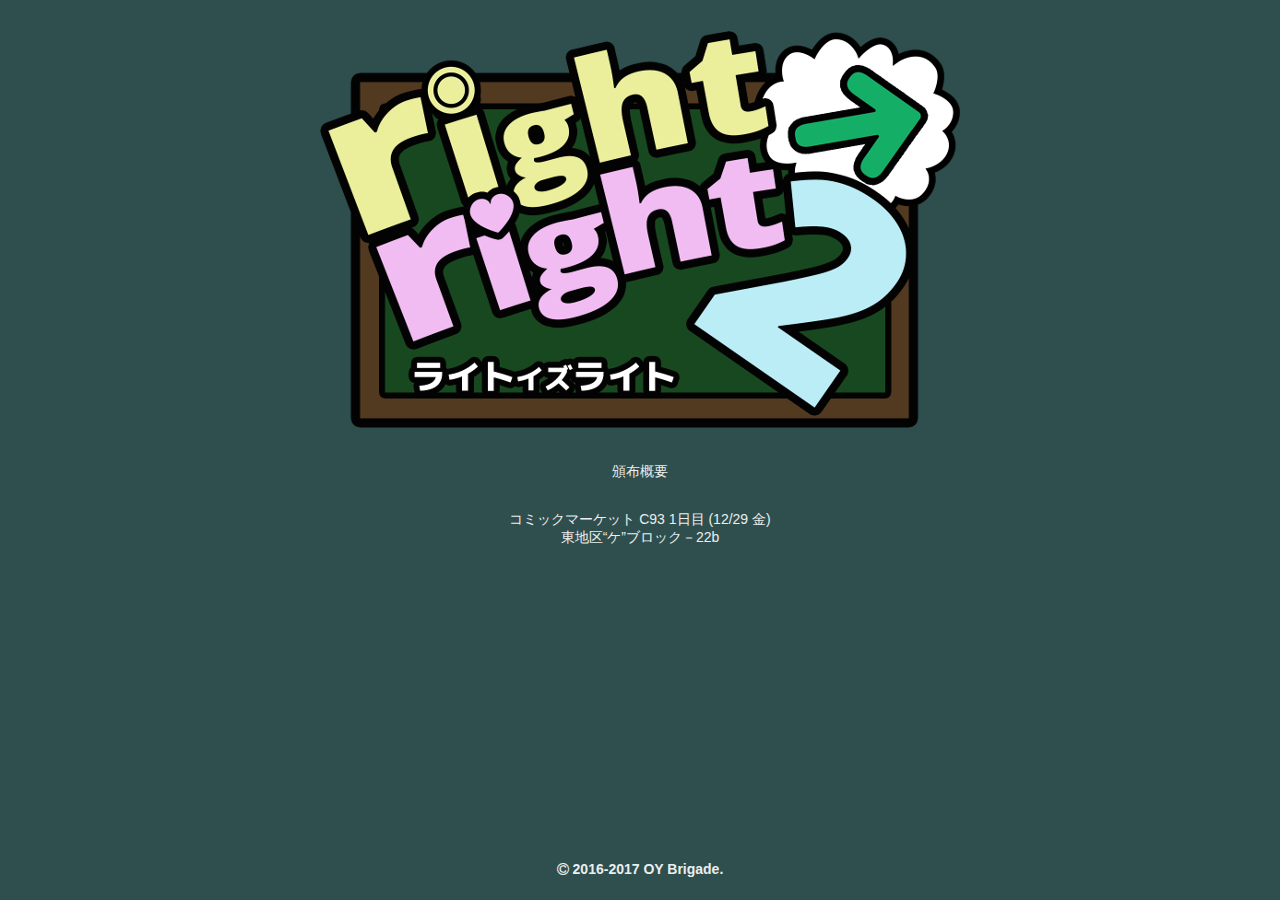
==== index.html @ 7ae460d7 "仮サイト" ====
<!doctype html>
<html>
  <head>
    <meta charset="UTF-8" />
    <title>Right → Right 2 - OY旅団</title>

    <link href="/vendor/font-awesome/css/font-awesome.min.css" rel="stylesheet" />
    <link href="/css/main.css" rel="stylesheet" />
  </head>
  <body>
    <div class="global-main">
      <div class="centering-support"></div>
      <div class="messages">
        <p>
          <img alt="Right is Right 2 logo" src="/image/logo.png" />
        </p>

        <p>頒布概要</p>

        <p>
          コミックマーケット C93 1日目 (12/29 金) <br />
          東地区“ケ”ブロック－22b
        </p>
      </div>
    </div>
    <footer class="global-footer">
      <div class="copyright">
        <i class="fa fa-copyright"></i> 2016-2017 OY Brigade.
      </div>
    </footer>
  </body>
</html>
---- css/main.css ----
html {
  width: 100%;
  height: 100%; }

body {
  width: 100%;
  height: 100%;
  margin: 0;
  background-color: #2f4f4f;
  color: #ebeeec;
  font-family: sans-serif; }

.global-main {
  display: table;
  width: 100%;
  min-height: calc(100% - 62px); }
  .global-main .centering-support {
    display: table-row;
    width: 0; }
  .global-main .messages {
    display: table-row;
    width: 100%;
    font-size: 14px;
    text-align: center; }
    .global-main .messages img {
      width: 50%;
      min-width: 240px;
      max-width: 640px; }
    .global-main .messages p {
      margin: 30px 0; }

.global-footer {
  width: 100%;
  max-width: 980px;
  margin: 0 auto;
  padding: 24px 36px;
  font-size: 14px;
  line-height: 14px;
  text-align: center;
  box-sizing: border-box; }
  .global-footer .copyright {
    font-weight: bold; }
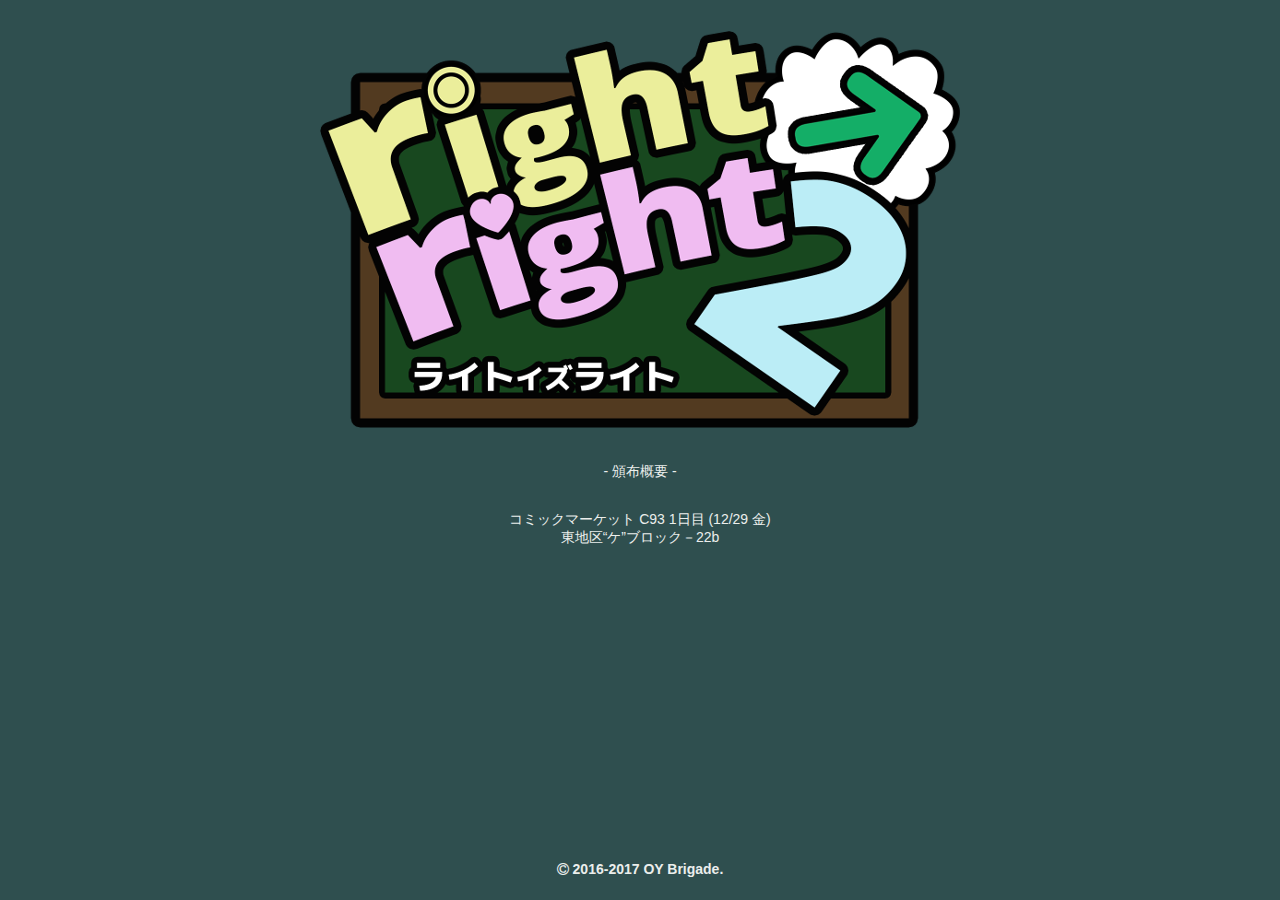
==== commit 34dcc679: "Updates" ====
--- a/index.html
+++ b/index.html
@@ -15,7 +15,7 @@
           <img alt="Right is Right 2 logo" src="/image/logo.png" />
         </p>
 
-        <p>頒布概要</p>
+        <p>- 頒布概要 -</p>
 
         <p>
           コミックマーケット C93 1日目 (12/29 金) <br />
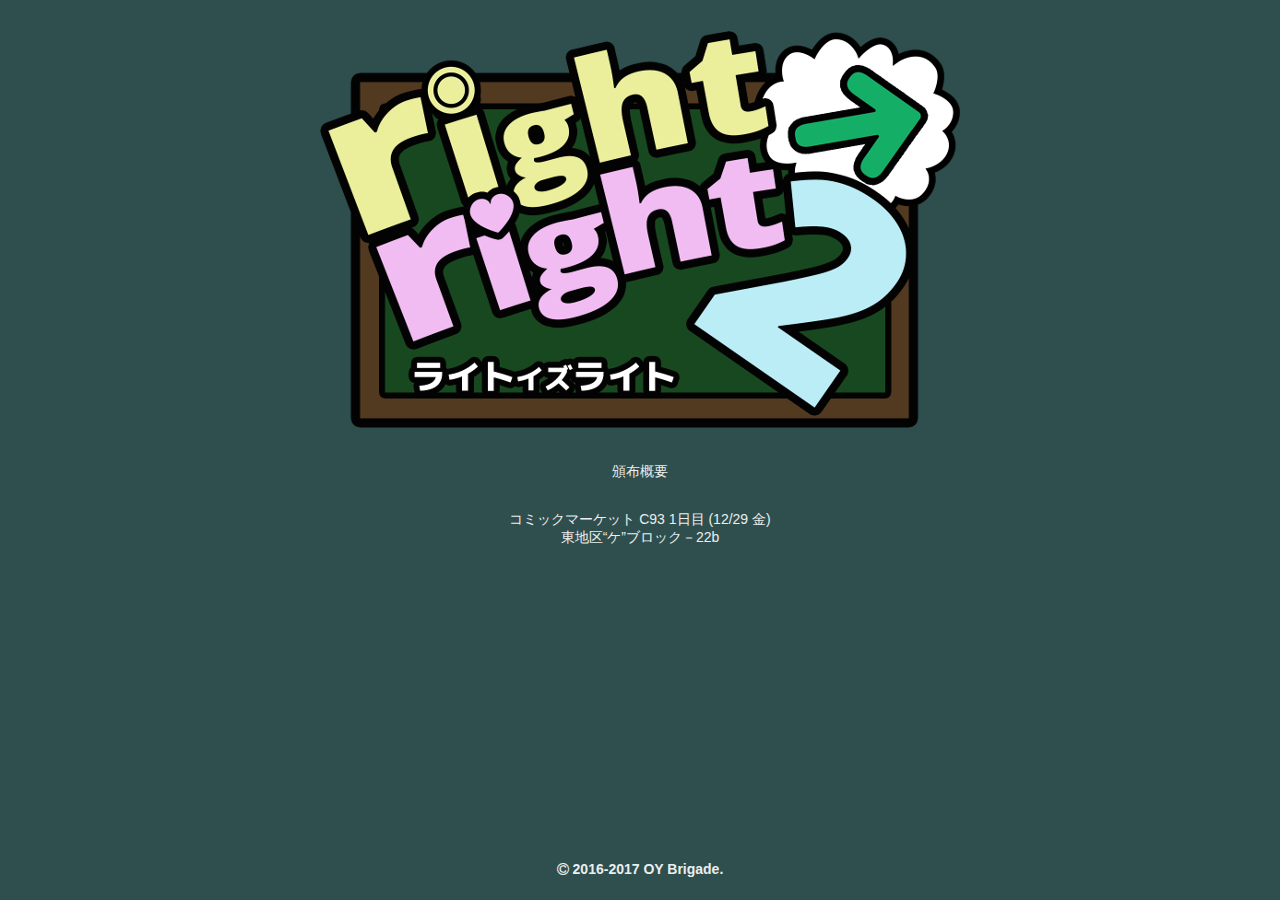
==== commit a1cabf26: "Updates" ====
--- a/index.html
+++ b/index.html
@@ -15,7 +15,7 @@
           <img alt="Right is Right 2 logo" src="/image/logo.png" />
         </p>
 
-        <p>- 頒布概要 -</p>
+        <p>頒布概要</p>
 
         <p>
           コミックマーケット C93 1日目 (12/29 金) <br />
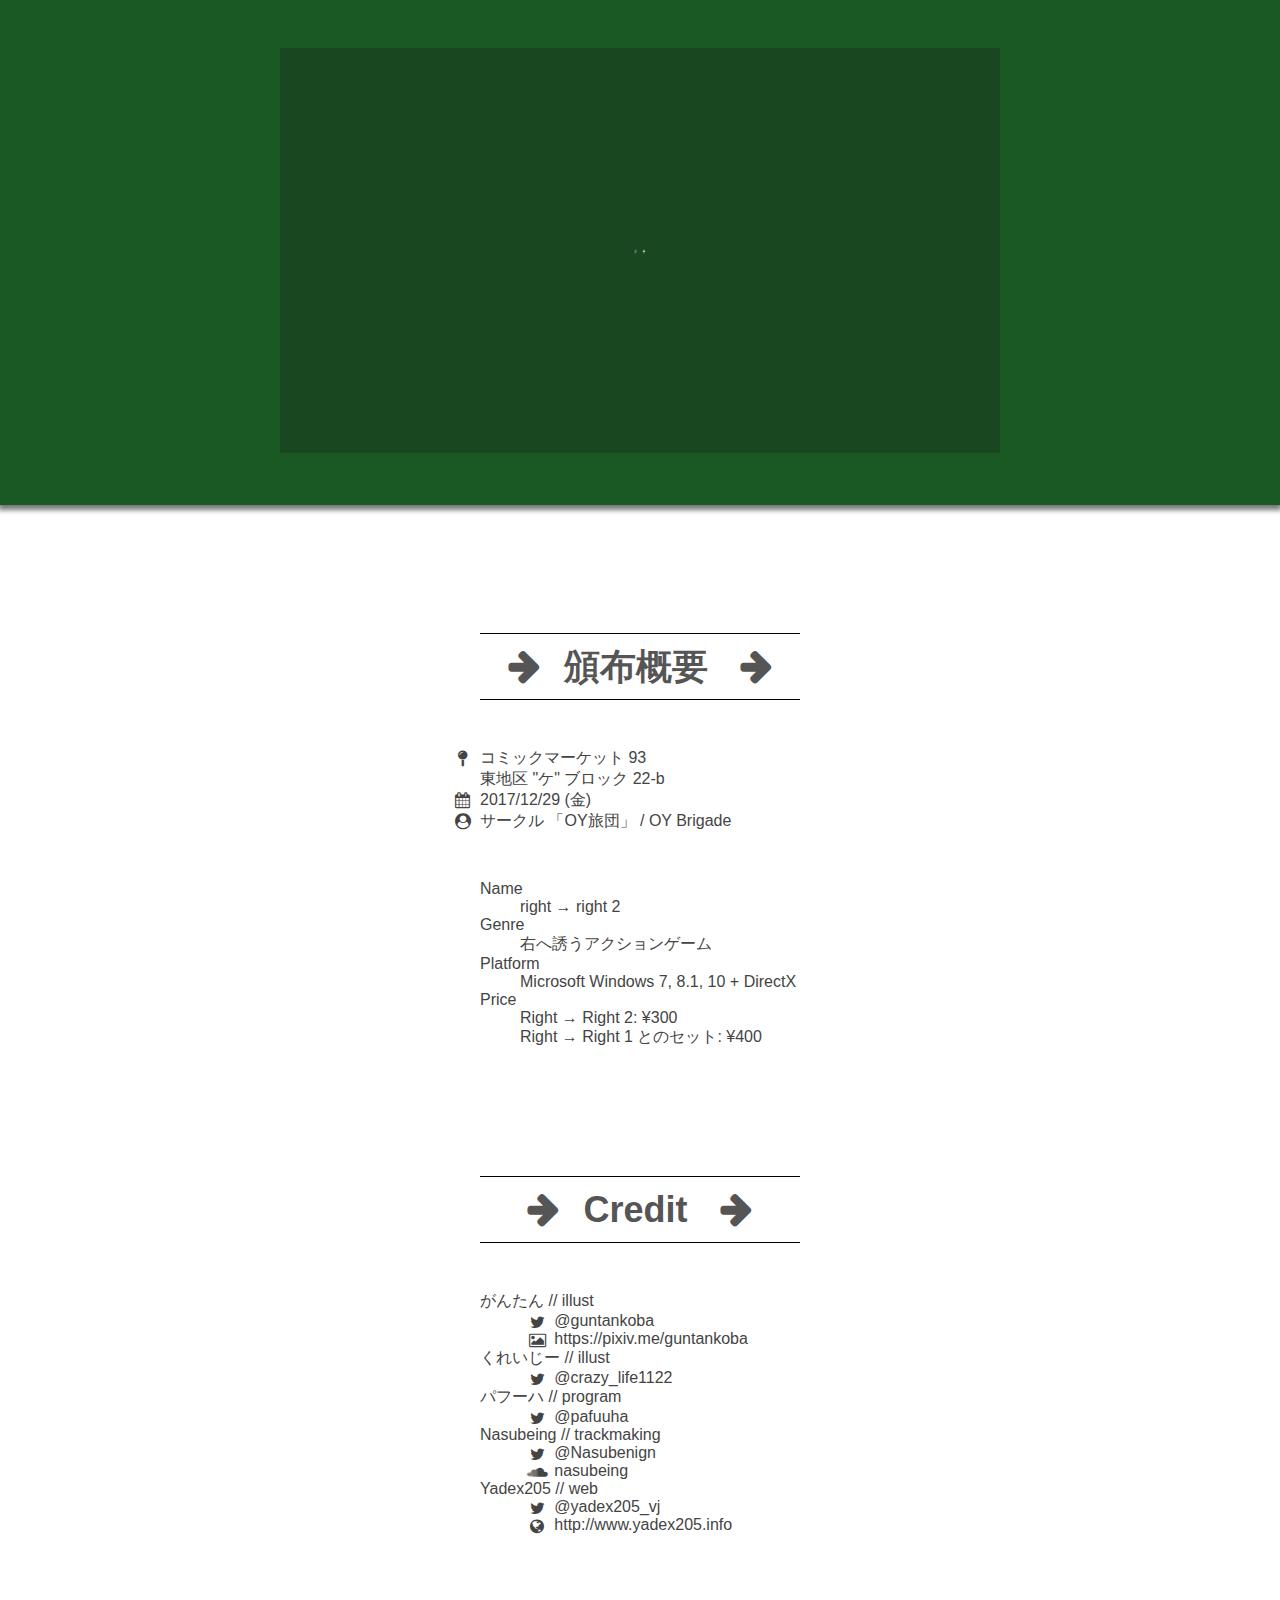
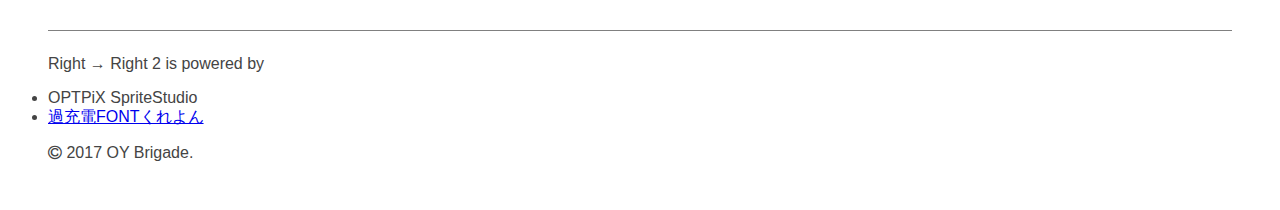
==== commit de994310: "Updates" ====
--- a/index.html
+++ b/index.html
@@ -6,26 +6,96 @@
 
     <link href="/vendor/font-awesome/css/font-awesome.min.css" rel="stylesheet" />
     <link href="/css/main.css" rel="stylesheet" />
+
+    <script src="/js/main.js"></script>
   </head>
   <body>
-    <div class="global-main">
-      <div class="centering-support"></div>
-      <div class="messages">
-        <p>
-          <img alt="Right is Right 2 logo" src="/image/logo.png" />
-        </p>
+    <section class="section-video">
+      <div class="video-wrapper">
+        <video src="/image/rir-eyecatch.site.mp4" autoplay></video>
+      </div>
+    </section>
 
-        <p>頒布概要</p>
+    <section class="section-distribution">
+      <header class="section-header">
+        <h2>頒布概要</h2>
+      </header>
+      <article>
 
-        <p>
-          コミックマーケット C93 1日目 (12/29 金) <br />
-          東地区“ケ”ブロック－22b
-        </p>
+        <ul class="fa-ul">
+          <li><i class="fa-li fa fa-map-pin"></i> コミックマーケット 93 <br /> 東地区 "ケ" ブロック 22-b</li>
+          <li><i class="fa-li fa fa-calendar"></i>2017/12/29 (金)</li>
+          <li><i class="fa-li fa fa-user-circle"></i> サークル 「OY旅団」 / OY Brigade</li>
+        </ul>
+
+        <dl>
+          <dt>Name</dt><dd>right → right 2</dd>
+          <dt>Genre</dt><dd>右へ誘うアクションゲーム</dd>
+          <dt>Platform</dt><dd>Microsoft Windows 7, 8.1, 10 + DirectX</dd>
+          <dt>Price</dt>
+          <dd>Right → Right 2: &yen;300<br />Right → Right 1 とのセット: &yen;400</dd>
+        </dl>
+      </article>
+    </section>
+
+    <section class="section-credit">
+      <header class="section-header">
+        <h2>Credit</h2>
+      </header>
+      <article>
+        <dl>
+          <dt>がんたん // illust</dt>
+          <dd>
+            <ul class="fa-ul">
+              <li><i class="fa-li fa fa-twitter"></i> @guntankoba</li>
+              <li><i class="fa-li fa fa-picture-o"></i> https://pixiv.me/guntankoba</li>
+            </ul>
+          </dd>
+
+          <dt>くれいじー // illust</dt>
+          <dd>
+            <ul class="fa-ul">
+              <li><i class="fa-li fa fa-twitter"></i> @crazy_life1122</li>
+            </ul>
+          </dd>
+
+          <dt>パフーハ // program</dt>
+          <dd>
+            <ul class="fa-ul">
+              <li><i class="fa-li fa fa-twitter"></i> @pafuuha</li>
+            </ul>
+          </dd>
+
+          <dt>Nasubeing // trackmaking</dt>
+          <dd>
+            <ul class="fa-ul">
+              <li><i class="fa-li fa fa-twitter"></i> @Nasubenign</li>
+              <li><i class="fa-li fa fa-soundcloud"></i> nasubeing</li>
+            </ul>
+          </dd>
+
+          <dt>Yadex205 // web</dt>
+          <dd>
+            <ul class="fa-ul">
+              <li><i class="fa-li fa fa-twitter"></i> @yadex205_vj</li>
+              <li><i class="fa-li fa fa-globe"></i> http://www.yadex205.info</li>
+            </ul>
+          </dd>
+        </dl>
+      </article>
+    </section>
+
+    <footer class="global-footer">
+      <div class="thanks">
+        Right → Right 2 is powered by
+        <dl>
+          <li>OPTPiX SpriteStudio</li>
+          <li><a target="_blank" href="https://ameblo.jp/fakeholic/entry-11031015827.html">過充電FONTくれよん</a></li>
+        </dl>
       </div>
-    </div>
-    <footer class="global-footer">
+
       <div class="copyright">
-        <i class="fa fa-copyright"></i> 2016-2017 OY Brigade.
+        <i class="fa fa-copyright"></i> 2017 OY Brigade.
       </div>
     </footer>
   </body>
--- a/css/main.css
+++ b/css/main.css
@@ -1,42 +1,57 @@
-html {
-  width: 100%;
-  height: 100%; }
-
 body {
-  width: 100%;
-  height: 100%;
   margin: 0;
-  background-color: #2f4f4f;
-  color: #ebeeec;
+  color: #444;
   font-family: sans-serif; }
 
-.global-main {
-  display: table;
+h1,
+h2,
+h3 {
+  margin: 128px auto 24px;
+  color: #555;
+  text-align: center; }
+
+h2 {
+  width: 320px;
+  border-width: 1px 0;
+  border-style: solid;
+  border-color: black;
+  font-size: 36px;
+  line-height: 64px; }
+  h2::before {
+    margin-right: 24px;
+    font-family: FontAwesome;
+    content: '\f061 '; }
+  h2::after {
+    margin-left: 24px;
+    font-family: FontAwesome;
+    content: ' \f061'; }
+
+.section-video {
+  padding: 48px;
+  background-color: #1b5924;
+  box-shadow: 0 3px 5px 2px #777; }
+  .section-video .video-wrapper {
+    width: 100%;
+    max-width: 720px;
+    margin: 0 auto; }
+    .section-video .video-wrapper video {
+      width: 100%; }
+
+.section-distribution {
+  margin: 0 auto;
+  padding: 0 48px; }
+  .section-distribution ul,
+  .section-distribution dl {
+    width: 100%;
+    max-width: 320px;
+    margin: 48px auto; }
+
+.section-credit dl {
   width: 100%;
-  min-height: calc(100% - 62px); }
-  .global-main .centering-support {
-    display: table-row;
-    width: 0; }
-  .global-main .messages {
-    display: table-row;
-    width: 100%;
-    font-size: 14px;
-    text-align: center; }
-    .global-main .messages img {
-      width: 50%;
-      min-width: 240px;
-      max-width: 640px; }
-    .global-main .messages p {
-      margin: 30px 0; }
+  max-width: 320px;
+  margin: 48px auto; }
 
 .global-footer {
-  width: 100%;
-  max-width: 980px;
-  margin: 0 auto;
-  padding: 24px 36px;
-  font-size: 14px;
-  line-height: 14px;
-  text-align: center;
-  box-sizing: border-box; }
-  .global-footer .copyright {
-    font-weight: bold; }
+  margin: 96px 48px 48px;
+  padding-top: 24px;
+  border-top: 1px solid gray; }
